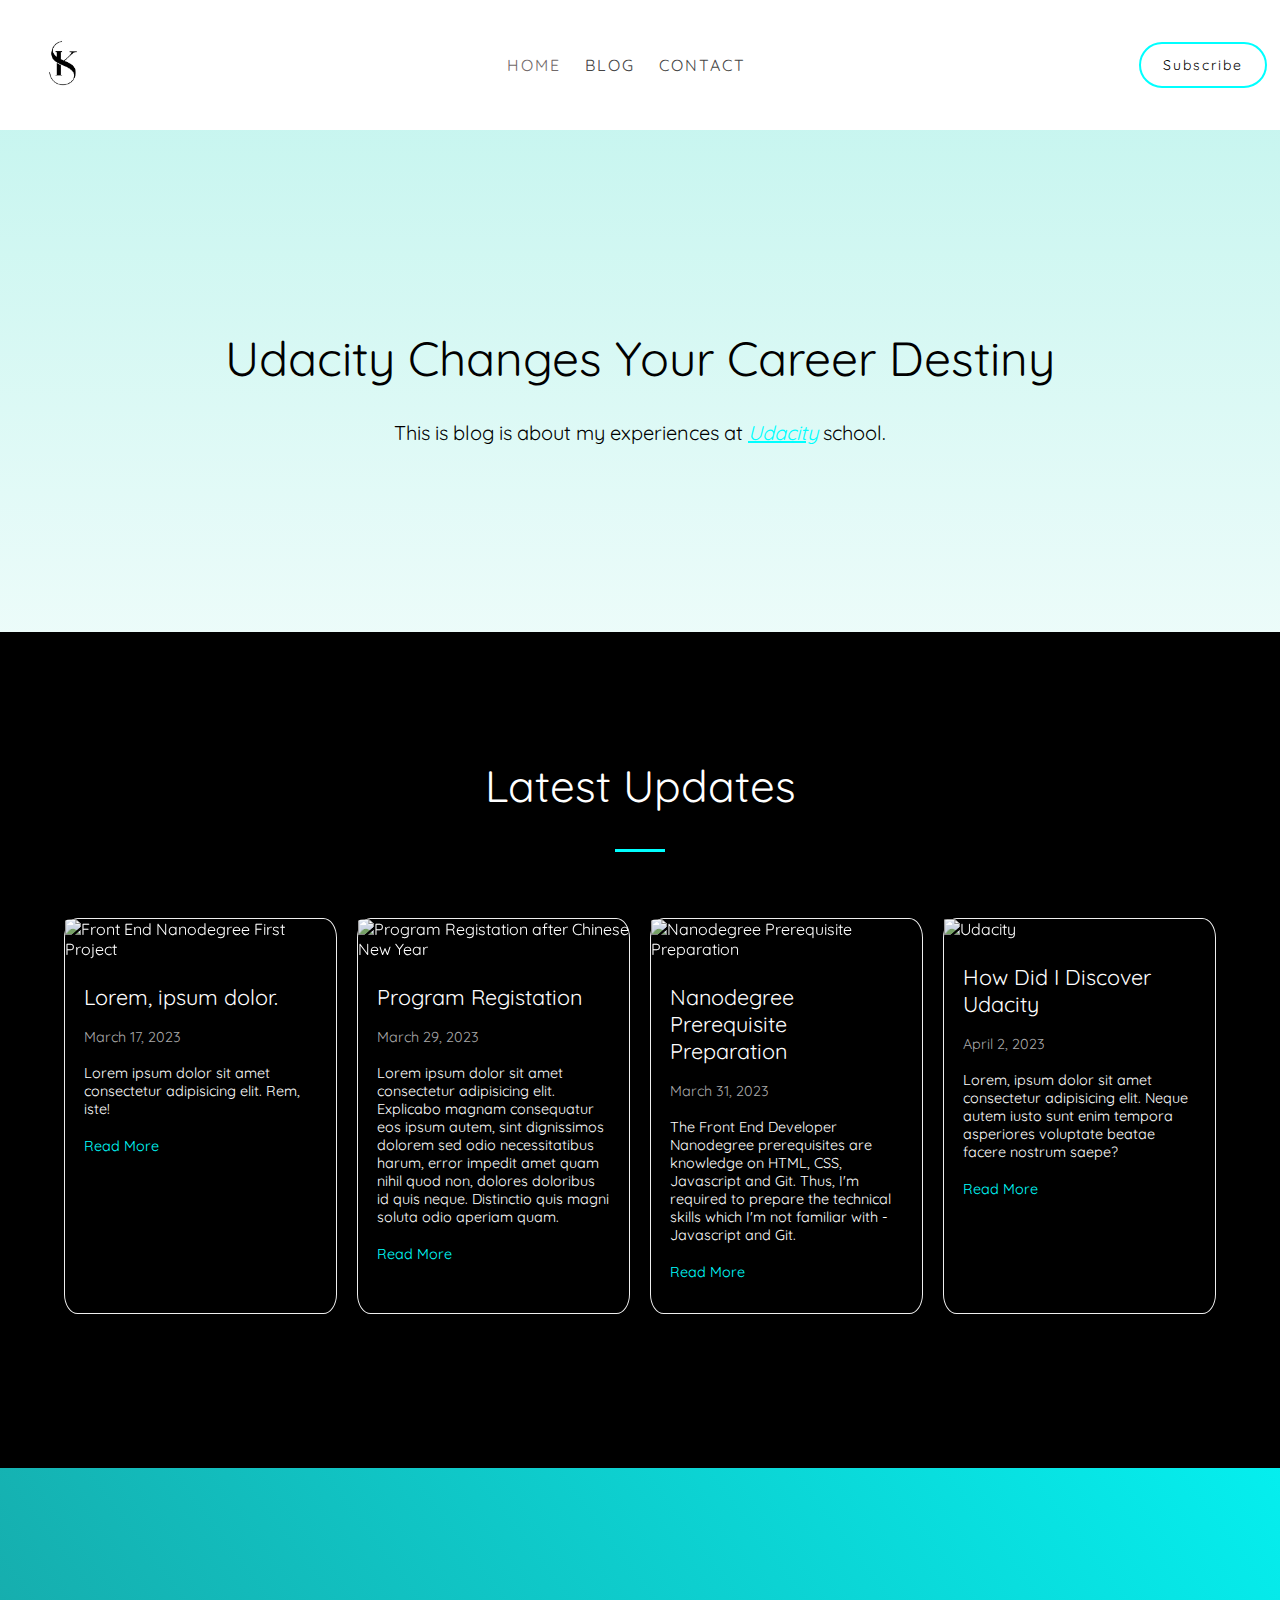
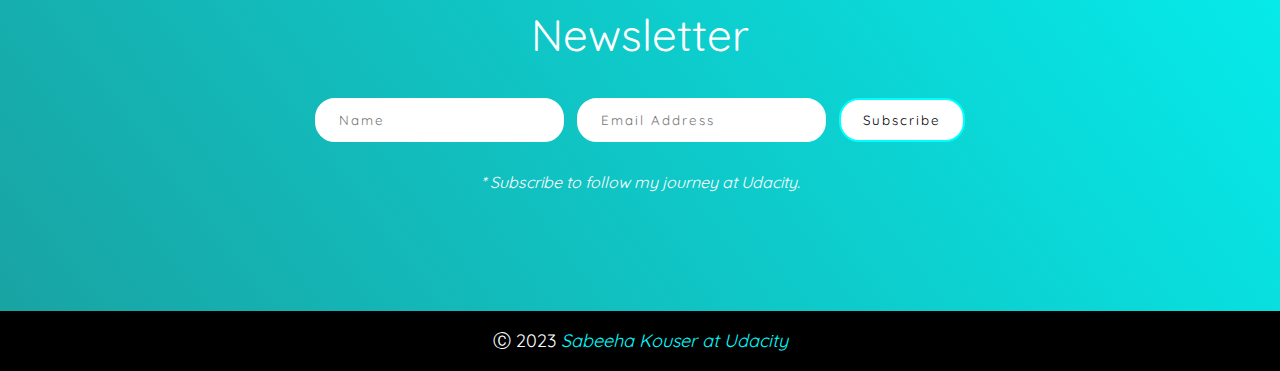
==== index.html @ 6a661ddd "Udacity" ====
<!DOCTYPE html>

<html lang="en">

    <head>

        <meta charset="utf-8" />
        <title>Sabeeha at Udacity</title>
        <meta name="Sabeeha at Udacity" content="A blog about my story at Udacity." />
        <meta name="viewport" content="width=device-width, initial-scale=1" />
        <link rel="stylesheet" href="css/style.css">
        <link rel="stylesheet" href="css/home.css">
        <link rel="icon" href="images/favicon.ico">

    </head>

    <body>

        <div class="home-container-wrapper">

            <!-- Header -->

            <header>

                <!-- Logo Container -->

                <div class="logo">
                    <a href="index.html"><img src="images/logo.avif" alt="logo"></a>
                </div>

                <!-- Navigation -->

                <nav>

                    <ul>
                        <li><a class="nav-tab tab-home tab-current" href="index.html">Home</a></li>
                        <li><a class="nav-tab tab-blog" href="blogPost1.html">Blog</a></li>
                        <li><a class="nav-tab tab-contact" href="contact.html">Contact</a></li>
                    </ul>

                </nav>

                <button class="btn-header"><a href="#subscribe">Subscribe</a></button>

            </header>

            <!-- Home Top -->

            <section class="home-top text-light text-center">

                    <h1>Udacity Changes Your Career Destiny</h1>
                    <p>This is blog is about my experiences at <em><a href="https://www.udacity.com/" rel="noopener" target="_blank">Udacity</a></em> school.</p>

            </section>

            <!-- Blog Cards --> 

            <article class="home-article">

                <div class="home-article-heading heading-dark text-center divider-center divider-dark">
                    <h2>Latest Updates</h2>
                </div>

                <!-- Blog Card #1 -->

                <div class="blog-card blog-card-1">

                    <img src="images/blogpost1.jpg" alt="Front End Nanodegree First Project">

                    <div class="blog-card-content">

                            <h2 class="blog-card-title">Lorem, ipsum dolor.</h2>

                            <div class="meta-date">March 17, 2023</div>

                            <div class="blog-card-excerpt">
                                Lorem ipsum dolor sit amet consectetur adipisicing elit. Rem, iste!
                            </div>

                            <a class="read-more" href="blogPost1.html">Read More</a>

                    </div>

                </div>

                <!-- Blog Card #2 -->

                <div class="blog-card blog-card-2">

                    <img src="images/blogpost2.jpg" alt="Program Registation after Chinese New Year">

                    <div class="blog-card-content">

                            <h2 class="blog-card-title">Program Registation</h2>

                            <div class="meta-date">March 29, 2023</div>

                            <div class="blog-card-excerpt">
                                Lorem ipsum dolor sit amet consectetur adipisicing elit. Explicabo magnam consequatur eos ipsum autem, sint dignissimos dolorem sed odio necessitatibus harum, error impedit amet quam nihil quod non, dolores doloribus id quis neque. Distinctio quis magni soluta odio aperiam quam.
                            </div>

                            <a class="read-more" href="blogPost2.html">Read More</a>

                    </div>

                </div>

                <!-- Blog Card #3 -->

                <div class="blog-card blog-card-3">

                    <img src="images/blogpost3.jpg" alt="Nanodegree Prerequisite Preparation">

                    <div class="blog-card-content">

                            <h2 class="blog-card-title">Nanodegree Prerequisite Preparation</h2>

                            <div class="meta-date">March 31, 2023</div>

                            <div class="blog-card-excerpt">
                                The Front End Developer Nanodegree prerequisites are knowledge on HTML, CSS, Javascript and Git. Thus, I'm required to prepare the technical skills which I'm not familiar with - Javascript and Git.
                            </div>

                            <a class="read-more" href="blogPost3.html">Read More</a>

                    </div>

                </div>

                <!-- Blog Card #4 -->

                <div class="blog-card blog-card-4">

                    <img src="images/blogpost4.jpg" alt="Udacity">

                    <div class="blog-card-content">

                            <h2 class="blog-card-title">How Did I Discover Udacity</h2>

                            <div class="meta-date">April 2, 2023</div>

                            <div class="blog-card-excerpt">
                                Lorem, ipsum dolor sit amet consectetur adipisicing elit. Neque autem iusto sunt enim tempora asperiores voluptate beatae facere nostrum saepe?
                            </div>

                            <a class="read-more" href="blogPost4.html">Read More</a>

                    </div>

                </div>

            </article>

            <!-- Subscription -->

            <section id="subscribe" class="subscription subscription-home text-center text-light">

                <h2>Newsletter</h2>

                <form class="form-basic">

                    <input type="text" name="name" placeholder="Name">
                    <input type="email" name="email" placeholder="Email Address">
                    <input type="submit" value="Subscribe">

                </form>

                <p class="subscription-note">* Subscribe to follow my journey at Udacity.</p>

            </section>

            <!-- Footer -->

            <footer>

                <div class="footer-copyright">

                    <p>Ⓒ 2023
                        <a href="index.html">Sabeeha Kouser at Udacity</a>
                    <p>

                </div>

            </footer>

        </div>

    </body>

</html>
---- css/style.css ----
@import url(home.css);
@import url(blog.css);
@import url(contact.css);
@import url(https://fonts.googleapis.com/css?family=Quicksand:400,500&display=swap);


/* HTML */

html {
    scroll-behavior: smooth;
}


/* Body */

body {
    margin: 0;
    padding: 0;
    background-color: #000000;
    font-family: "Quicksand", sans-serif;
    color: white;
}

h1,
h2,
h3,
h4,
h5,
h6 {
    font-weight: 400;
}

h1 {
    font-size: 3em;
}

h2 {
    font-size: 2.75em;
}

h3 {
    font-size: 2.5em;
}

h4 {
    font-size: 2.25em;
}

h5 {
    font-size: 2em;
}

h6 {
    font-size: 1.75em;
}

p {
    font-size: 1.25em;
}

a {
    color: #00ffff;
    transition: 0.3;
}

a:hover {
    opacity: 0.8;
}

.no-underline-link a {
    text-decoration: none;
    transition: 0.3s;
}

strong {
    font-weight: 400;
    font-style: italic;
}

input,
textarea,
button {
    font-family: "Quicksand", sans-serif;
}

input {
    box-sizing: border-box;
}

figure {
    margin: 5% 0;
    background-color: #000000;
}

figure img {
    width: 100%;
}

figcaption {
    text-align: right;
    font-style: italic;
    background-color: #000000;
    padding: 1% 3% 2%;
}


/* Header */

header {
    display: flex;
    flex-direction: row;
    align-items: center;
    justify-content: space-between;
    background-color: #fff;
    padding: 1%;
}

.logo {
    order: 1;
    cursor: pointer;
}

.logo img {
    max-width: 100px;
}

nav {
    order: 2;
}

nav ul {
    list-style: none;
    padding-inline-start: 0;
}

nav ul li {
    display: inline-block;
    padding: 10px;
    text-transform: uppercase;
    letter-spacing: 2px;
}

nav ul li a {
    color: #444;
    text-decoration: none;
}

nav ul li a:hover {
    color: #0ff;
    opacity: 1;
}

.tab-current {
    color: rgb(113, 105, 105);
}

.btn-header {
    order: 3;
}


/* Text */

.text-light {
    color: #fff;
}

.text-center {
    text-align: center;
}

.text-right {
    text-align: right;
}

.text-italic {
    font-style: italic;
}


/* Divider */

.divider-center:after {
    content: "";
    display: block;
    width: 50px;
    height: 3px;
    margin: 0 auto;
}

.divider-dark:after {
    background-color: #0ff;
}


/* Blockquote */

blockquote {
    font-style: italic;
    line-height: 1.75em;
    background-color: black;
    border-radius: 10px;
    padding: 5%;  
    margin: 5% 0;
}

blockquote:before {
    content: "\"";
    display: inline-block;
    font-size: 1.75em;
    color: #0ff;
    margin-right: 10px;
}


/* Form */

.form-basic input,
.form-basic textarea {
    letter-spacing: 2px;
    border-radius: 20px;
    padding: 12px 22px;
}

.form-basic input[type="text"], 
.form-basic input[type="email"],
.form-basic textarea {  
    border: 2px solid #fff;
    cursor: pointer;
    transition: 0.3s;
}

.form-basic input[type="text"]:hover,
.form-basic input[type="email"]:hover,
.form-basic textarea:hover {  
    border: 2px solid #0ff;
}

.form-basic textarea {
    font-size: 0.833em;
}

.form-basic input[type="submit"] {
    border: 2px solid #0ff;
    background-color: #fff;
    cursor: pointer;
    transition: 0.3s;
}

.form-basic input[type="submit"]:hover {
    background-color: #0ff;
}


/* Button */

button {
    font-size: 14px;
    padding: 12px 22px;
    border-radius: 30px;
    transition: 0.3s;
    cursor: pointer;
}

button a {
    letter-spacing: 2px;
    text-decoration: none;
}

.btn-header {
    border: 2px solid #0ff;
    background-color: #fff;
}

.btn-header:hover {
    background-color: #0ff;
}

.btn-header a {
    color: black;
}


/* Subscription */

.subscription {
    background: linear-gradient(233deg, #0ff, #b7b5b5, #0ff, #373636);
    background-size: 800% 800%;

    -webkit-animation: BgAnimate1 30s ease infinite;
    -moz-animation: BgAnimate1 30s ease infinite;
    animation: BgAnimate1 30s ease infinite;

    padding: 8% 5%;
}

@-webkit-keyframes BgAnimate1 {
    0%{background-position:0% 50%}
    50%{background-position:100% 50%}
    100%{background-position:0% 50%}
}
@-moz-keyframes BgAnimate1 {
    0%{background-position:0% 50%}
    50%{background-position:100% 50%}
    100%{background-position:0% 50%}
}
@keyframes BgAnimate1 {
    0%{background-position:0% 50%}
    50%{background-position:100% 50%}
    100%{background-position:0% 50%}
}

.subscription form {
    display: flex;
    flex-direction: row;
    justify-content: space-between;
    align-items: center;
    max-width: 650px;
    margin: 0 auto;
}

.subscription-note {
    font-size: 1em;
    font-style: italic;
    margin-top: 30px;
}


/* Footer */

footer {
    overflow: auto;
}

.footer-copyright {
    font-size: 0.9em;
    text-align: center;
}

.footer-copyright a {
    color: #0ff;
    font-style: italic;
    text-decoration: none;
    transition: 0.3s;
}


/* Media Queries */

@media only screen and (max-width: 320px) {

    /* Body */

    h1 {
        font-size: 2.25em;
    }
    
    h2 {
        font-size: 2em;
    }
    
    h3 {
        font-size: 1.75em;
    }
    
    h4 {
        font-size: 1.5em;
    }
    
    h5 {
        font-size: 1.25em;
    }
    
    h6 {
        font-size: 1em;
    }
    
    p {
        font-size: 1em;
    }


    /* Header */

    header {
        padding: 10% 1%;
    }

    nav ul li {
        font-size: 14px;
    }

}


@media only screen and (min-width: 321px) and (max-width: 767px) {

    /* Header */

    header {
        padding: 3% 1%;
    }

}


@media only screen and (max-width: 767px) {

    /* Header */

    header {
        flex-direction: column;
    }


    /* Form */

    .form-basic input {
        width: 70%;
    }

    .form-basic input[type="text"], 
    .form-basic input[type="email"] {
        margin-bottom: 20px;
    }


    /* Subscription */

    .subscription form {
        flex-direction: column;
    }

}


@media only screen and (min-width: 768px) {

    /* Subscription */

    .subscription .form-basic input[type="text"], 
    .subscription .form-basic input[type="email"] {
        width: 100%;
        margin-right: 2%;
    }

}
---- css/home.css ----
/* Home - Container Wrapper (Main Grid) */

.home-container-wrapper {
    width: 100%;
    display: grid;
    grid-template-columns: repeat(4, 1fr);
    grid-auto-rows: minmax(100px auto);
    grid-template-areas:
        "hd hd hd hd"
        "ht ht ht ht"
        "ha ha ha ha"
        "sc sc sc sc"
        "ft ft ft ft";
}

header {
    grid-area: hd;
}

.home-top {
    grid-area: ht;
}

.home-article {
    grid-area: ha;
}

.subscription {
    grid-area: sc;
}

footer {
    grid-area: ft;
}


/* Home Top */

.home-top {
    background-image: 
    linear-gradient(#BFF4ED,white),
    url("images/img1.jpg");
    color:black;
    background-size: cover;
    background-attachment: fixed;
    padding: 13% 5%;
}


/* Home Article */

.home-article {
    display: grid;
    grid-template-columns: repeat(4, 1fr);
    grid-gap: 20px;
    padding: 7% 5% 12%;
}

.home-article-heading {
    grid-column: 1/5;
    grid-row: 1;
    margin-bottom: 4%;
}

.blog-card {
    background-color: black;
    border: 1px solid #eee;
    border-radius: 5%;
    transition: 0.3s;
}

.blog-card:hover {
    box-shadow: 0 0 15px 0 #eee;
}

.blog-card-content {
    padding: 2% 7% 12%;
    font-size: 0.9em;
}

.blog-card img {
    width: 100%;
    border-radius: 5% 5% 0 0;
    filter: grayscale(50%);
    -webkit-filter: grayscale(50%);
    transition: 0.3s;
}

.blog-card img:hover {
    filter: grayscale(0);
    -webkit-filter: grayscale(0);
}

.blog-card h2 {
    font-size: 1.5em;
}

.meta-date {
    color: #aaa;
}

.blog-card-excerpt {
    margin: 8% 0;
}

.read-more {
    text-decoration: none;
}

.read-more:hover {
    text-decoration: underline;
}

.blog-card-1 {
    grid-column: 1/2;
    grid-row: 2;
}

.blog-card-2 {
    grid-column: 2/3;
    grid-row: 2;
}

.blog-card-3 {
    grid-column: 3/4;
    grid-row: 2;
}

.blog-card-4 {
    grid-column: 4/5;
    grid-row: 2;
}


/* Media Queries */

@media only screen and (max-width: 767px) {

    /* Home Article */

    .home-article {
        grid-template-columns: repeat(1, 1fr);
    }

    .home-article-heading {
        grid-column: 1/2;
        grid-row: 1;
    }
    
    .blog-card-1 {
        grid-column: 1/2;
        grid-row: 2;
    }
    
    .blog-card-2 {
        grid-column: 1/2;
        grid-row: 3;
    }
    
    .blog-card-3 {
        grid-column: 1/2;
        grid-row: 4;
    }
    
    .blog-card-4 {
        grid-column: 1/2;
        grid-row: 5;
    }    

}


@media only screen and (min-width: 768px) and (max-width: 980px) {

    /* Home Article */

    .home-article {
        grid-template-columns: repeat(2, 1fr);
    }

    .home-article-heading {
        grid-column: 1/3;
        grid-row: 1;
    }
    
    .blog-card-1 {
        grid-column: 1/2;
        grid-row: 2;
    }
    
    .blog-card-2 {
        grid-column: 2/3;
        grid-row: 2;
    }
    
    .blog-card-3 {
        grid-column: 1/2;
        grid-row: 3;
    }
    
    .blog-card-4 {
        grid-column: 2/3;
        grid-row: 3;
    }    

}
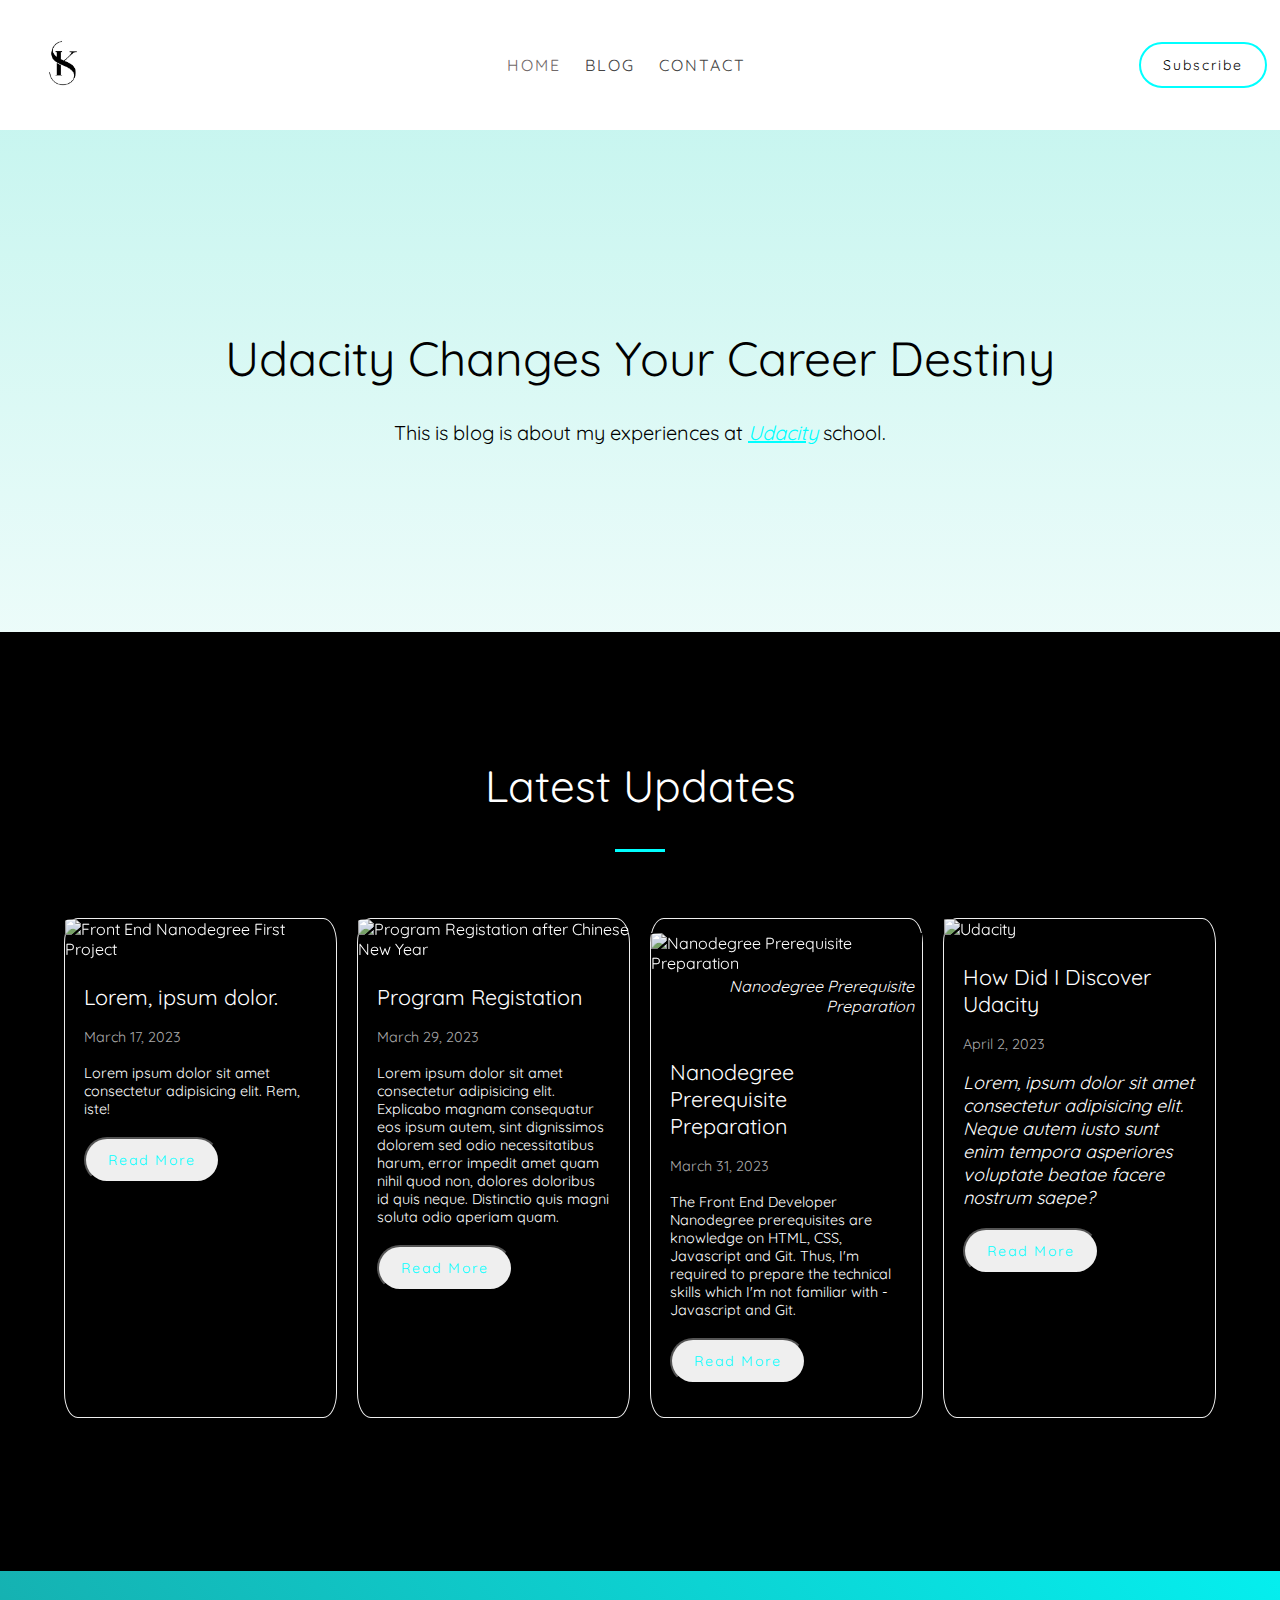
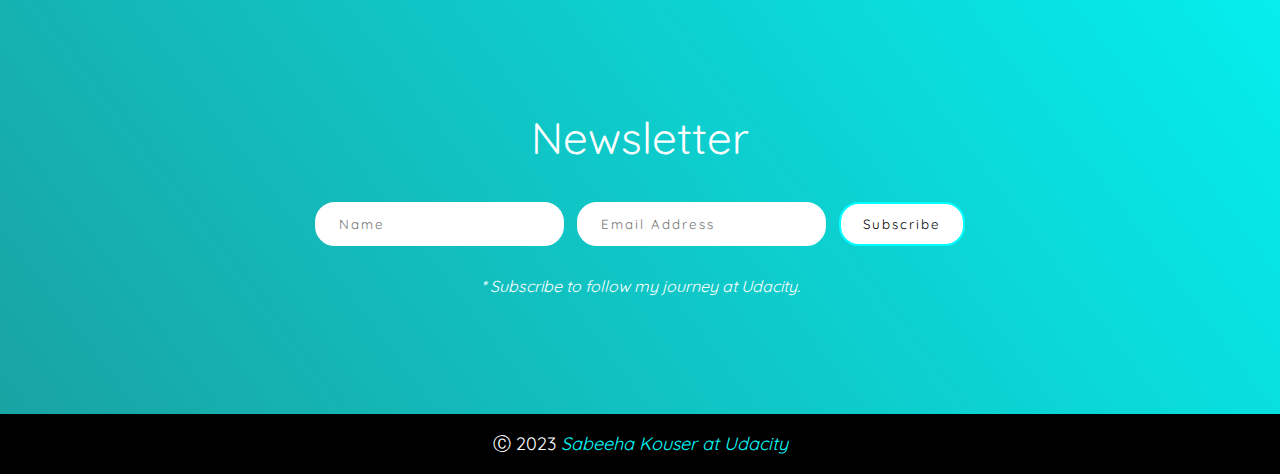
==== commit e19c35b6: "button added" ====
--- a/index.html
+++ b/index.html
@@ -77,7 +77,7 @@
                                 Lorem ipsum dolor sit amet consectetur adipisicing elit. Rem, iste!
                             </div>
 
-                            <a class="read-more" href="blogPost1.html">Read More</a>
+                        <button><a class="read-more" href="blogPost1.html">Read More</a></button>
 
                     </div>
 
@@ -99,7 +99,7 @@
                                 Lorem ipsum dolor sit amet consectetur adipisicing elit. Explicabo magnam consequatur eos ipsum autem, sint dignissimos dolorem sed odio necessitatibus harum, error impedit amet quam nihil quod non, dolores doloribus id quis neque. Distinctio quis magni soluta odio aperiam quam.
                             </div>
 
-                            <a class="read-more" href="blogPost2.html">Read More</a>
+                        <button><a class="read-more" href="blogPost2.html">Read More</a></button>
 
                     </div>
 
@@ -108,9 +108,10 @@
                 <!-- Blog Card #3 -->
 
                 <div class="blog-card blog-card-3">
-
+                <figure>
                     <img src="images/blogpost3.jpg" alt="Nanodegree Prerequisite Preparation">
-
+                    <figcaption>Nanodegree Prerequisite Preparation</figcaption>
+                </figure>
                     <div class="blog-card-content">
 
                             <h2 class="blog-card-title">Nanodegree Prerequisite Preparation</h2>
@@ -121,7 +122,7 @@
                                 The Front End Developer Nanodegree prerequisites are knowledge on HTML, CSS, Javascript and Git. Thus, I'm required to prepare the technical skills which I'm not familiar with - Javascript and Git.
                             </div>
 
-                            <a class="read-more" href="blogPost3.html">Read More</a>
+                            <button><a class="read-more" href="blogPost3.html">Read More</a></button>
 
                     </div>
 
@@ -140,10 +141,10 @@
                             <div class="meta-date">April 2, 2023</div>
 
                             <div class="blog-card-excerpt">
-                                Lorem, ipsum dolor sit amet consectetur adipisicing elit. Neque autem iusto sunt enim tempora asperiores voluptate beatae facere nostrum saepe?
+                                <p><i>Lorem, ipsum dolor sit amet consectetur adipisicing elit. Neque autem iusto sunt enim tempora asperiores voluptate beatae facere nostrum saepe?</i><p>
                             </div>
 
-                            <a class="read-more" href="blogPost4.html">Read More</a>
+                            <button><a class="read-more" href="blogPost4.html">Read More</a></button>
 
                     </div>
 
@@ -187,4 +188,4 @@
 
     </body>
 
-</html>+</html>
